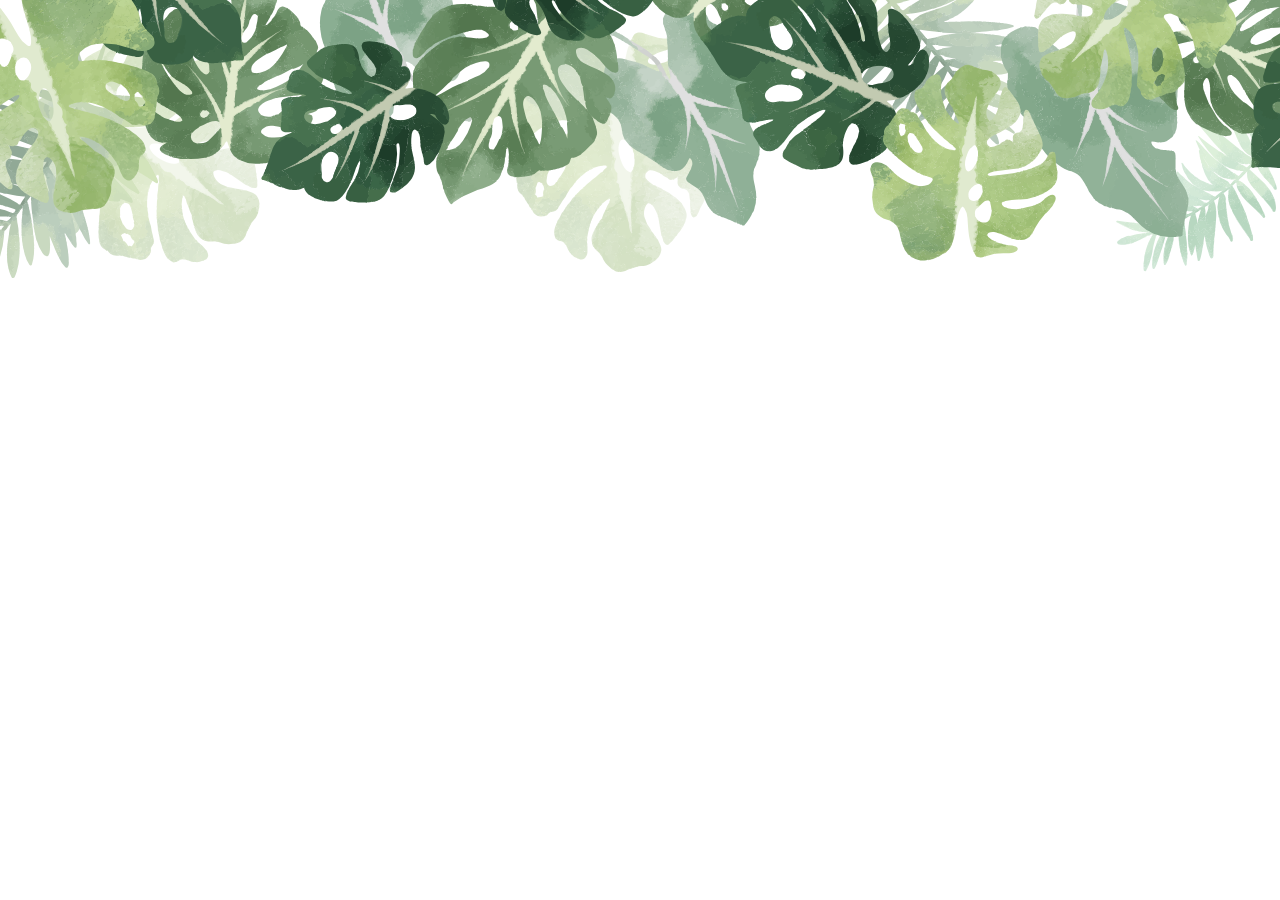
==== src/index.html @ a48c00db "initial commit" ====
<!DOCTYPE html>
<html lang="en">
  <head>
    <meta charset="UTF-8">
    <meta http-equiv="X-UA-Compatible" content="IE=edge">
    <meta name="viewport" content="width=device-width, initial-scale=1.0">
    <title>Monstera</title>
    <link rel="stylesheet" href="./style.css">
  </head>
  <body>
    <img src="./monstera.svg" alt="leaves image on the header" class="auto-width">
    
  </body>
</html>
---- src/style.css ----
*, *::after, *::before {
  margin: 0;
  padding: 0;
  box-sizing: border-box;
  list-style: none;
}

.auto-width {
  width: 100%;
  object-fit: cover;
}
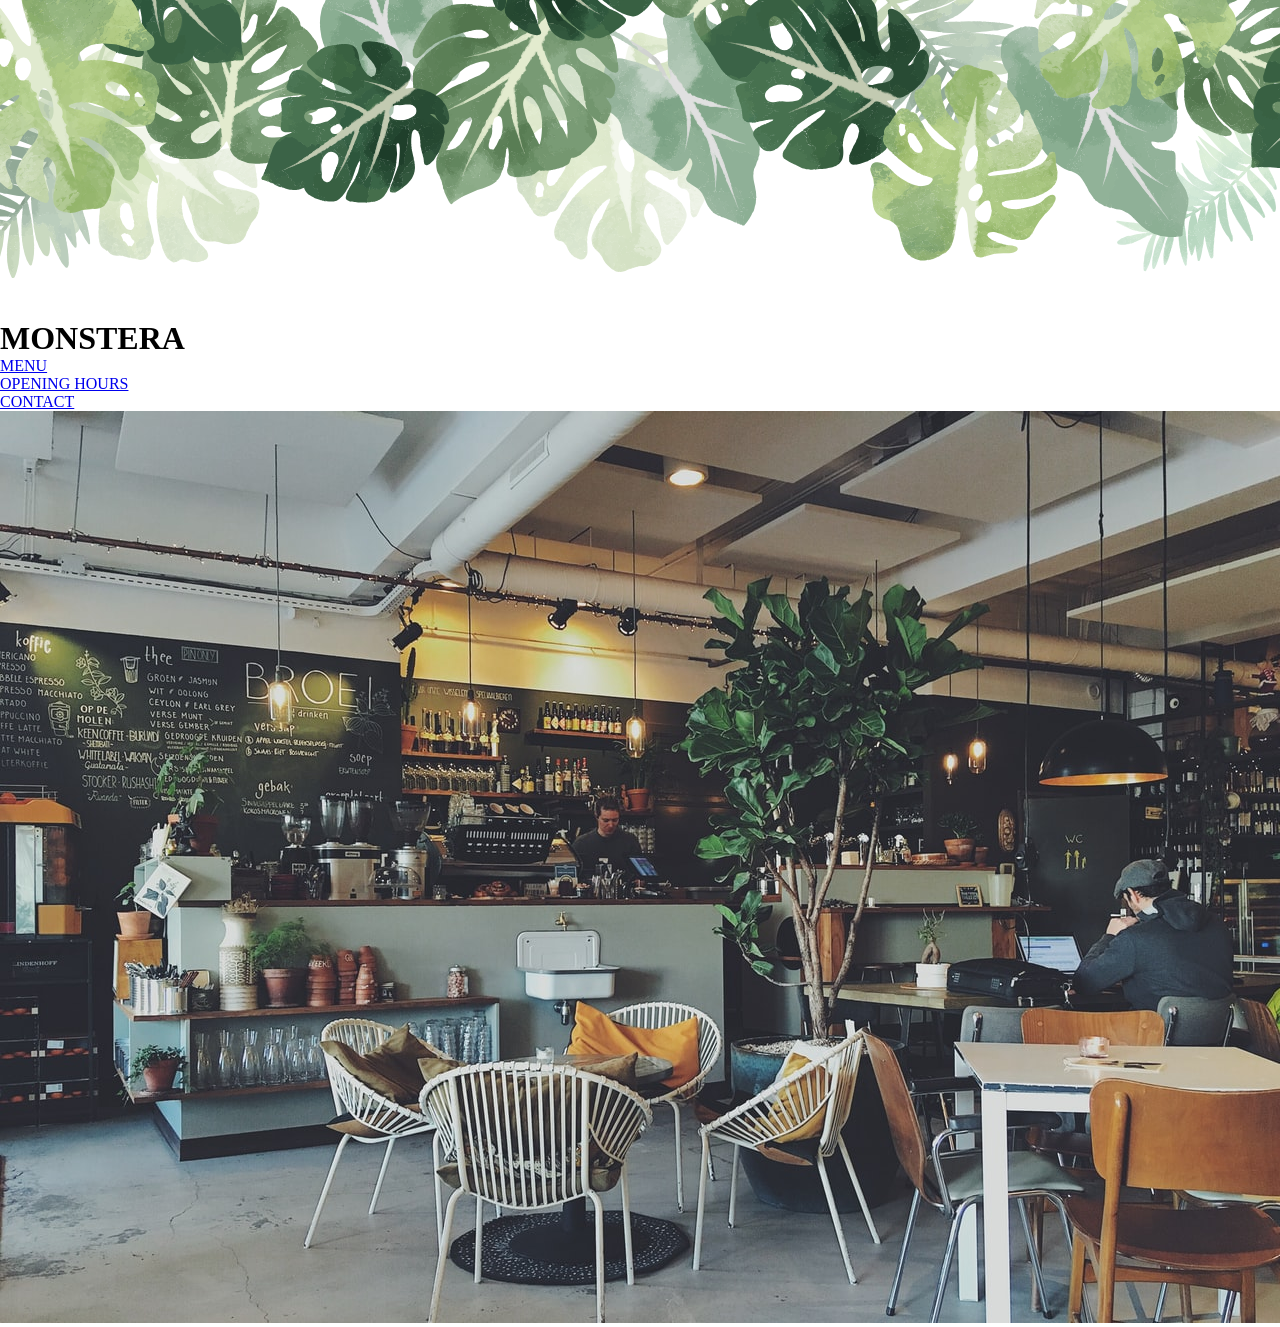
==== commit 32fa24c8: "added va bar and smooth scroll behavior" ====
--- a/src/index.html
+++ b/src/index.html
@@ -8,7 +8,22 @@
     <link rel="stylesheet" href="./style.css">
   </head>
   <body>
-    <img src="./monstera.svg" alt="leaves image on the header" class="auto-width">
+    <img src="./monstera.svg" alt="leaves image at the header" class="auto-width">
     
+    <header>
+      <h1>MONSTERA</h1>
+      <nav>
+        <ul>
+          <li><a href="#menu">MENU</a></li>
+          <li><a href="#opening">OPENING HOURS</a></li>
+          <li><a href="#contact">CONTACT</a></li>
+        </ul>
+      </nav>
+    </header>
+
+    <main>
+      <img src="./cafe.jpg" alt="cafe image at the main section">
+    </main>
+
   </body>
 </html>
--- a/src/style.css
+++ b/src/style.css
@@ -5,6 +5,10 @@
   list-style: none;
 }
 
+html {
+  scroll-behavior: smooth;
+}
+
 .auto-width {
   width: 100%;
   object-fit: cover;
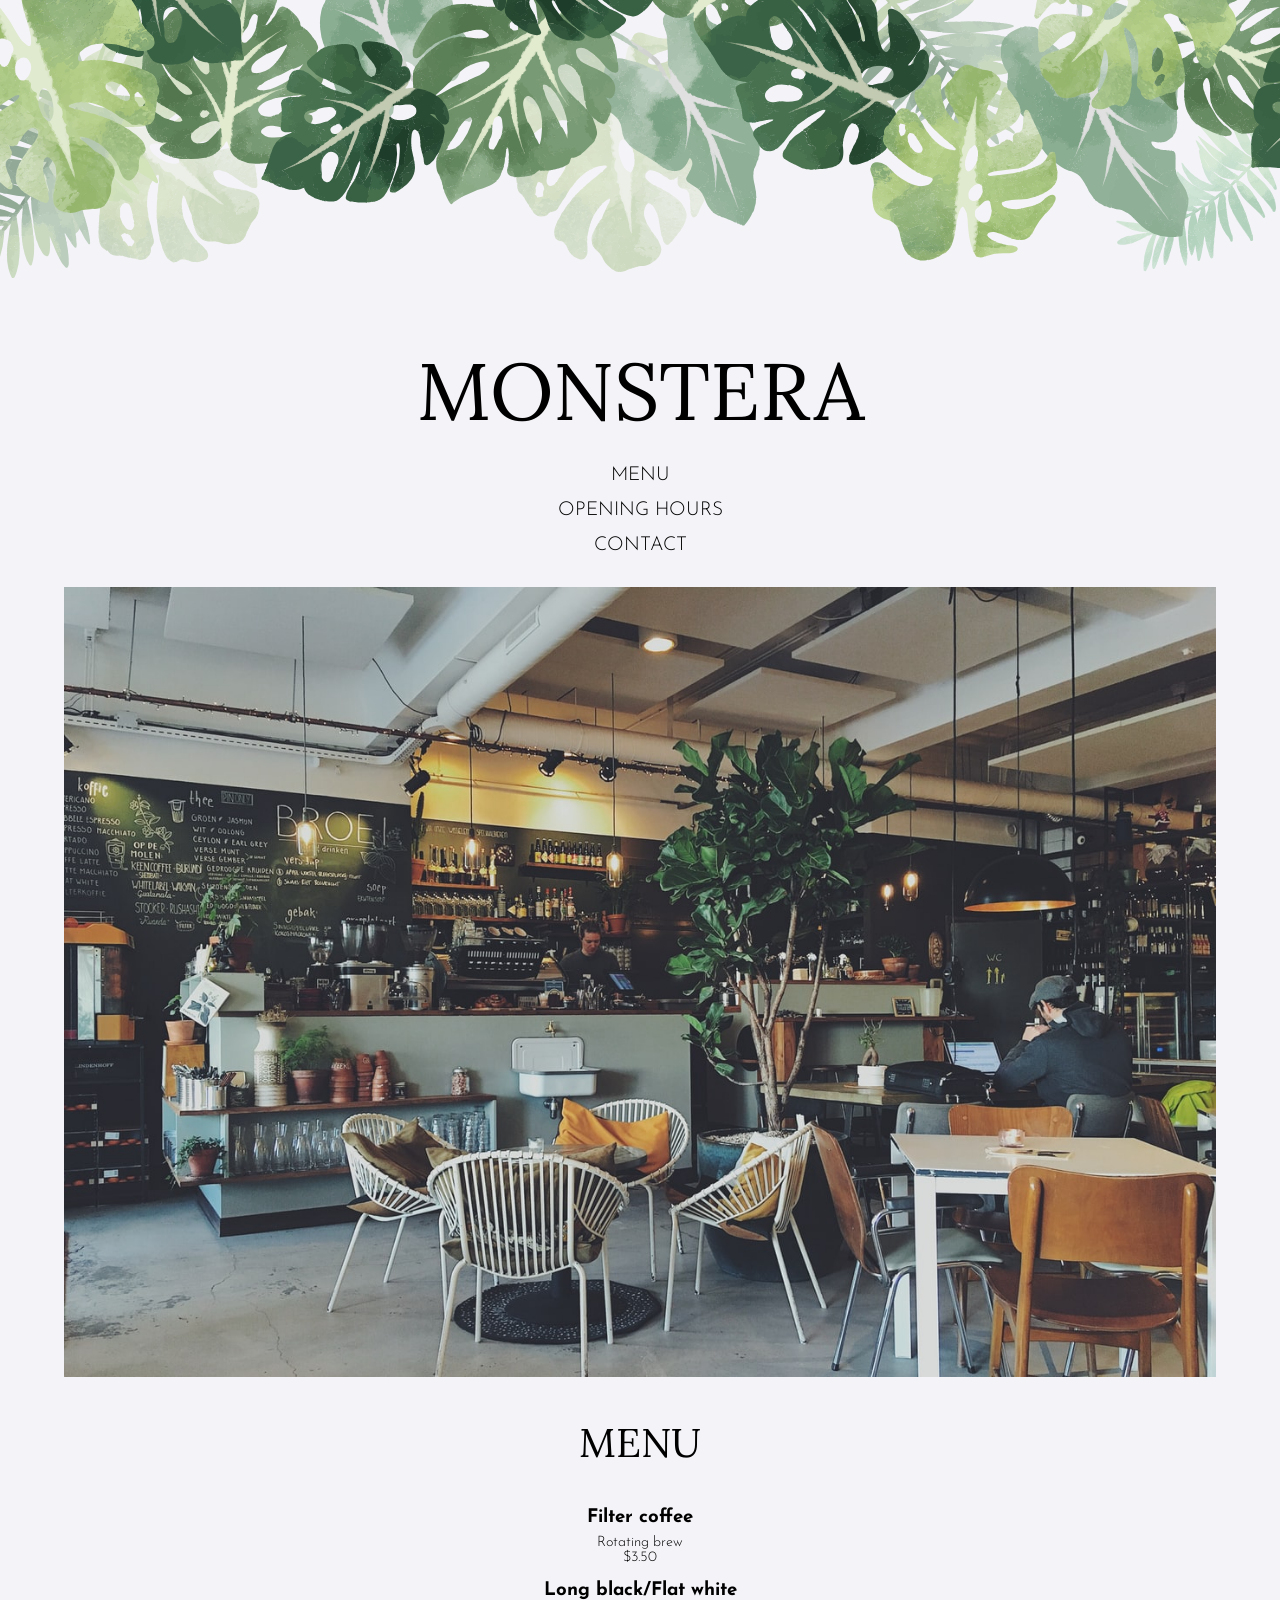
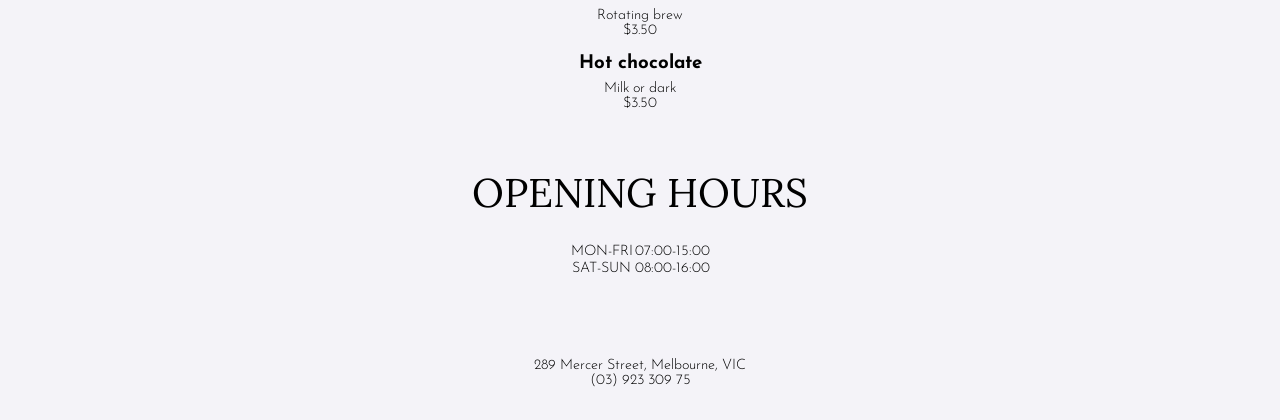
==== commit 65d4b612: "implemented css styles" ====
--- a/src/index.html
+++ b/src/index.html
@@ -8,9 +8,9 @@
     <link rel="stylesheet" href="./style.css">
   </head>
   <body>
-    <img src="./monstera.svg" alt="leaves image at the header" class="auto-width">
     
     <header>
+      <img src="./monstera.svg" alt="leaves image at the header" class="auto-width">
       <h1>MONSTERA</h1>
       <nav>
         <ul>
@@ -22,8 +22,50 @@
     </header>
 
     <main>
-      <img src="./cafe.jpg" alt="cafe image at the main section">
+      <img src="./cafe.jpg" alt="cafe image at the main section" class="cafe-img">
+      <div id="menu">
+        <h2>MENU</h2>
+        <ul class="offerings">
+          <li>
+            <h3>Filter coffee</h3>
+            <p>Rotating brew</p>
+            <p>$3.50</p>
+          </li>
+          <li>
+            <h3>Long black/Flat white</h3>
+            <p>Rotating brew</p>
+            <p>$3.50</p>
+          </li>
+          <li>
+            <h3>Hot chocolate</h3>
+            <p>Milk or dark</p>
+            <p>$3.50</p>
+          </li>
+        </ul>
+      </div>
+
+      <div id="opening">
+        <h2>OPENING HOURS</h2>
+        <table>
+          <tbody>
+            <tr>
+              <td>MON-FRI</td>
+              <td>07:00-15:00</td>
+            </tr>
+            <tr>
+              <td>SAT-SUN</td>
+              <td>08:00-16:00</td>
+            </tr>
+          </tbody>
+        </table>
+      </div>
     </main>
 
+    <footer>
+      <div id="contact">
+        <p>289 Mercer Street, Melbourne, VIC</p>
+        <p>(03) 923 309 75</p>
+      </div>
+    </footer>
   </body>
 </html>
--- a/src/style.css
+++ b/src/style.css
@@ -1,15 +1,103 @@
+@import url('https://fonts.googleapis.com/css2?family=Josefin+Sans:wght@300;500&family=Lora:wght@400;500;600&display=swap');
+:root {
+  --txt-pri: #000;
+
+  --bg-pri: #F4F3F8;
+
+  --font-display: 'Lora', serif;
+
+  --font-body: 'Josefin Sans', sans-serif; 
+}
 *, *::after, *::before {
   margin: 0;
   padding: 0;
   box-sizing: border-box;
   list-style: none;
+  text-decoration: none;
+  color: var(--txt-pri);
 }
 
 html {
   scroll-behavior: smooth;
 }
 
+body {
+  background-color: var(--bg-pri);
+  font-family: var(--font-body);
+  text-align: center;
+}
+
+header, main, footer, main div {
+  display: flex;
+  flex-direction: column;
+  align-items: center;
+  margin-block: 2rem;
+}
+
+header {
+  margin-top: 0;
+}
+
+main {
+  gap: 1rem;
+  margin-bottom: 5rem;
+}
+ 
+main div {
+  margin-block: 0rem;
+}
+
+h1, h2 {
+  font-family: var(--font-display);
+  font-size: 5rem;
+  font-weight: 300;
+  margin-block: 1.5rem;
+}
+
+h2 {
+  font-size: 2.5rem;
+  margin-block: 1.5rem;
+}
+
+nav ul {
+  display: flex;
+  flex-direction: column;
+  align-items: center;
+  gap: 1rem; 
+}
+
+nav a {
+  font-size: 1.2rem;
+  font-weight: 300;
+}
+
+.offerings li {
+  margin-block: 1rem;
+}
+
+.offerings h3 {
+  margin-block: 0rem 0.5rem;
+}
+
+
+
+.offerings p, #opening td, #contact p {
+  font-weight: 300;
+  font-size: 0.9rem;
+}
+
 .auto-width {
   width: 100%;
   object-fit: cover;
-}+}
+
+.cafe-img {
+  width: 90%;
+}
+
+
+
+
+
+
+
